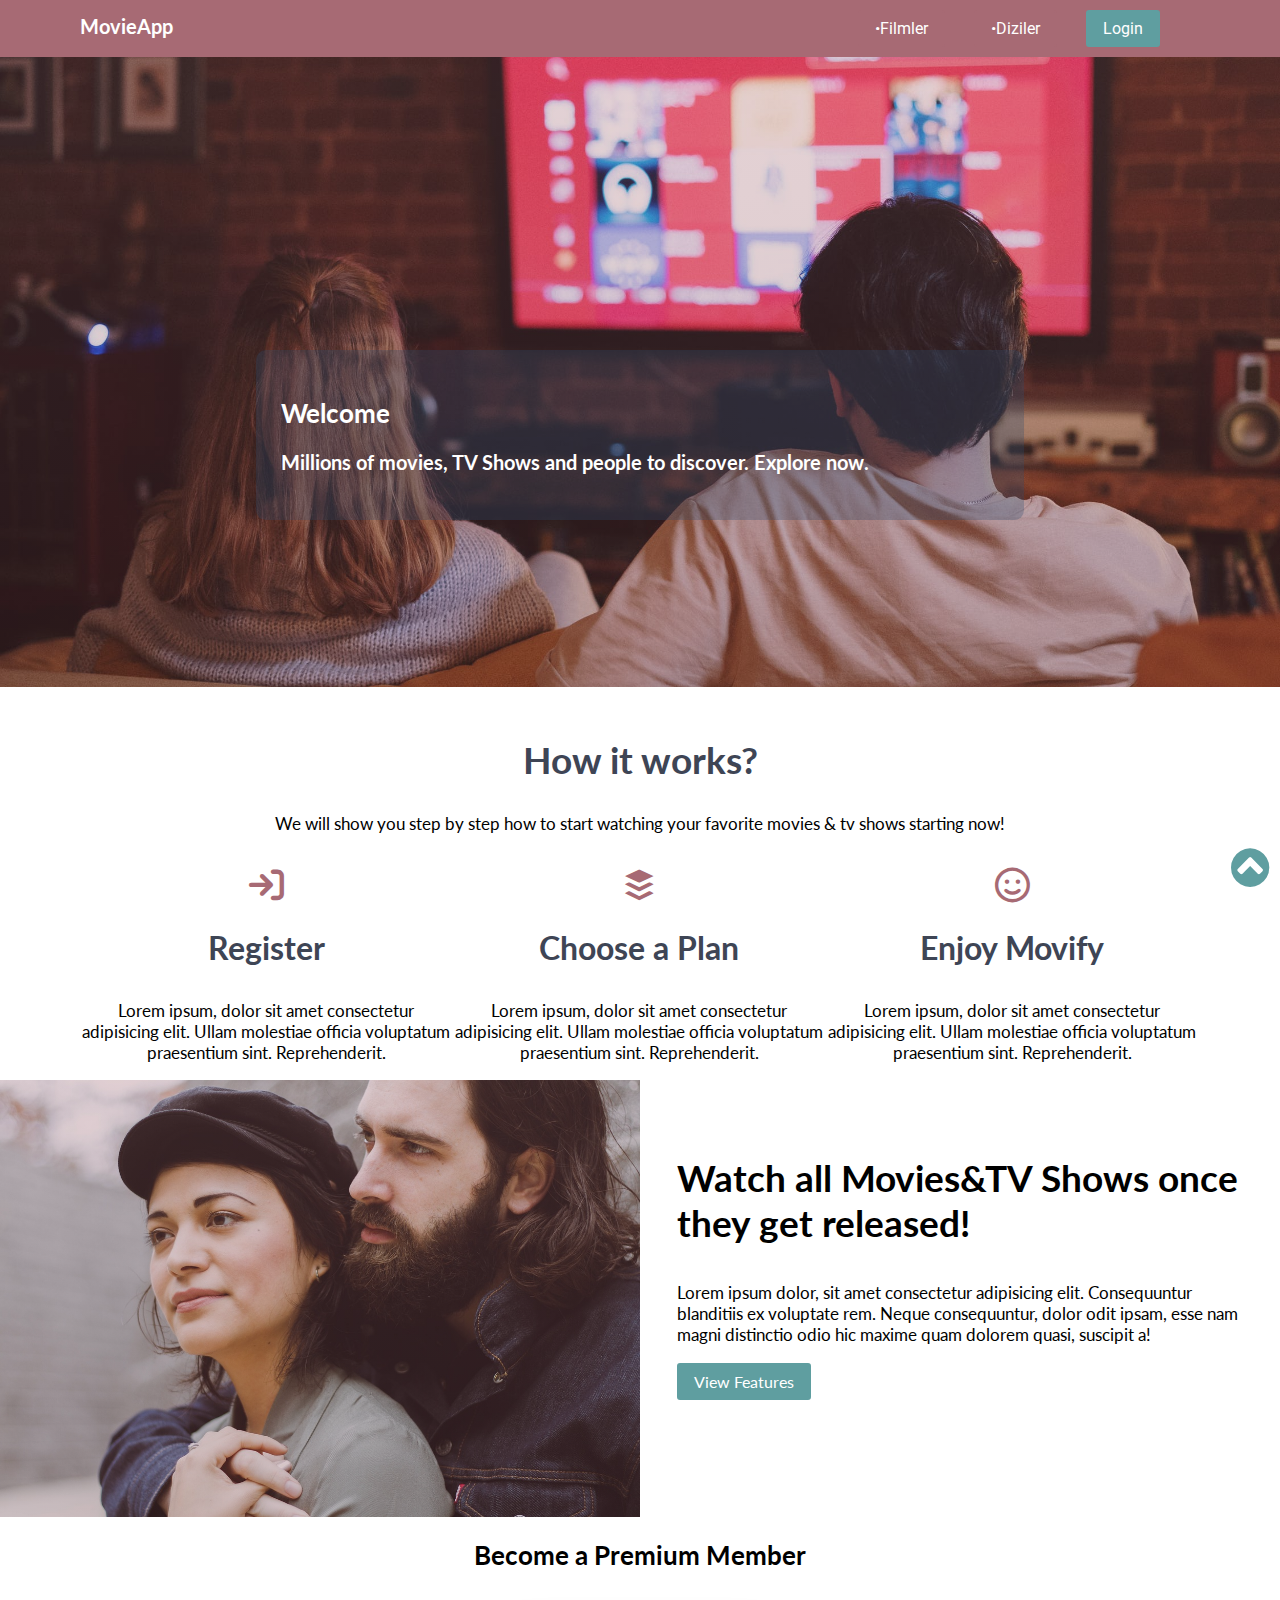
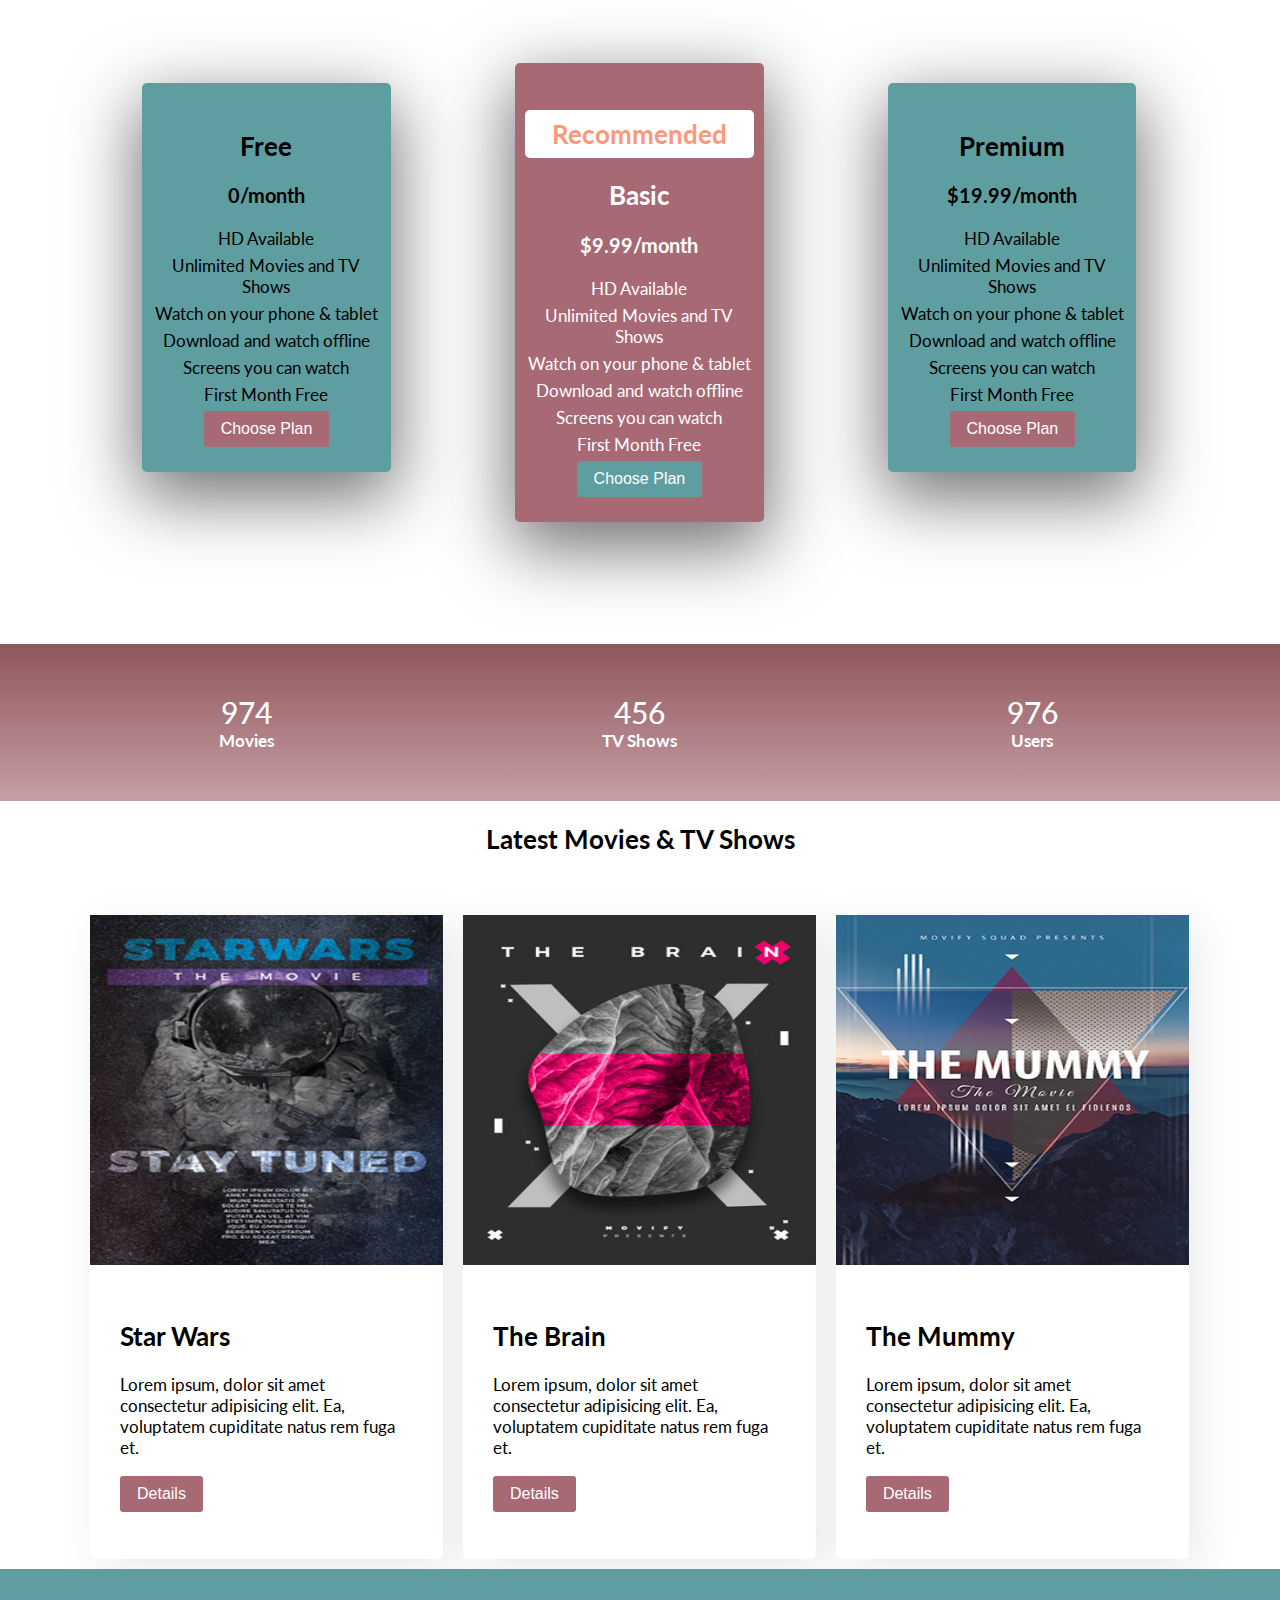
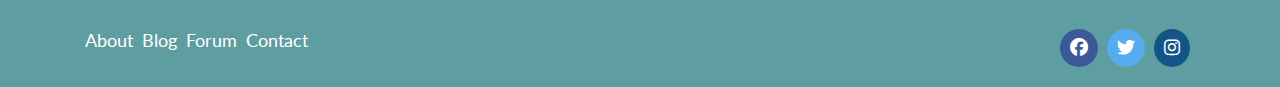
==== index.html @ a4a24340 "css dosyalarinda degisiklikler yapildi" ====
<!DOCTYPE html>
<html lang="en">
  <head>
    <meta charset="UTF-8" />
    <meta name="viewport" content="width=device-width, initial-scale=1.0" />
    <title>Document</title>

    <link rel="stylesheet" href="css/styles.css" />
  </head>
  <body id="body">
    <header class="main-header">
      <div class="container">
        <a href="#" class="main-header__logo">MovieApp</a>
        <nav class="main-nav">
          <ul class="main-nav__items">
            <li class="main-nav__item">
              <a class="btn btn-primary" href="#">Filmler</a>
            </li>
            <li class="main-nav__item">
              <a class="btn btn-primary" href="#">Diziler</a>
            </li>
            <li class="main-nav__item main-nav__item--login">
              <a class="btn btn-secondary" href="#">Login</a>
            </li>
          </ul>
        </nav>
      </div>
    </header>

    <main>
      <section id="showcase">
        <div class="content">
          <h2>Welcome</h2>
          <h3>
            Millions of movies, TV Shows and people to discover. Explore now.
          </h3>
        </div>
      </section>

      <section id="how-it-works">
        <div class="container">
          <div class="row">
            <h2>How it works?</h2>
            <p>
              We will show you step by step how to start watching your favorite
              movies & tv shows starting now!
            </p>
          </div>
          <div class="row"></div>

          <div class="icon-box col-3">
            <i class="fa-solid fa-arrow-right-to-bracket fa-2xl"></i>
            <h3>Register</h3>
            <p>
              Lorem ipsum, dolor sit amet consectetur adipisicing elit. Ullam
              molestiae officia voluptatum praesentium sint. Reprehenderit.
            </p>
          </div>
          <div class="icon-box col-3">
            <i class="fa-brands fa-buffer fa-2xl"></i>
            <h3>Choose a Plan</h3>
            <p>
              Lorem ipsum, dolor sit amet consectetur adipisicing elit. Ullam
              molestiae officia voluptatum praesentium sint. Reprehenderit.
            </p>
          </div>
          <div class="icon-box col-3">
            <i class="fa-regular fa-face-smile fa-2xl"></i>
            <h3>Enjoy Movify</h3>
            <p>
              Lorem ipsum, dolor sit amet consectetur adipisicing elit. Ullam
              molestiae officia voluptatum praesentium sint. Reprehenderit.
            </p>
          </div>
        </div>
      </section>

      <section id="features">
        <div class="row">
          <div class="col-2 features__left"></div>
          <div class="col-2 features__right">
            <h3>Watch all Movies&TV Shows once they get released!</h3>
            <p>
              Lorem ipsum dolor, sit amet consectetur adipisicing elit.
              Consequuntur blanditiis ex voluptate rem. Neque consequuntur,
              dolor odit ipsam, esse nam magni distinctio odio hic maxime quam
              dolorem quasi, suscipit a!
            </p>
            <a class="btn btn-secondary" href="#">View Features</a>
          </div>
        </div>
      </section>

      <section id="plans">
        <h2 class="section-title">Become a Premium Member</h2>
        <div class="container">
          <div class="row">
            <div class="col-3 plan">
              <div class="inner-plan">
                <h2>Free</h2>
                <h3>0/month</h3>
                <ul class="plan_features">
                  <li>HD Available</li>
                  <li>Unlimited Movies and TV Shows</li>
                  <li>Watch on your phone & tablet</li>
                  <li>Download and watch offline</li>
                  <li>Screens you can watch</li>
                  <li>First Month Free</li>
                </ul>
                <div>
                  <button class="btn btn-primary">Choose Plan</button>
                </div>
              </div>
            </div>
            <div class="col-3 plan plan--featured">
              <div class="inner-plan recommended_plan">
                <h2 class="plan__badge">Recommended</h2>
                <h2>Basic</h2>
                <h3>$9.99/month</h3>
                <ul class="plan_features">
                  <li>HD Available</li>
                  <li>Unlimited Movies and TV Shows</li>
                  <li>Watch on your phone & tablet</li>
                  <li>Download and watch offline</li>
                  <li>Screens you can watch</li>
                  <li>First Month Free</li>
                </ul>
                <div>
                  <button class="btn btn-secondary">Choose Plan</button>
                </div>
              </div>
            </div>
            <div class="col-3 plan">
              <div class="inner-plan">
                <h2>Premium</h2>
                <h3>$19.99/month</h3>
                <ul class="plan_features">
                  <li>HD Available</li>
                  <li>Unlimited Movies and TV Shows</li>
                  <li>Watch on your phone & tablet</li>
                  <li>Download and watch offline</li>
                  <li>Screens you can watch</li>
                  <li>First Month Free</li>
                </ul>
                <div>
                  <button class="btn btn-primary">Choose Plan</button>
                </div>
              </div>
            </div>
          </div>
        </div>
      </section>

      <section id="counters">
        <div class="row counter">
          <div class="col-3">
            <span class="counter__item">974</span>
            <h4>Movies</h4>
          </div>
          <div class="col-3">
            <span class="counter__item">456</span>
            <h4>TV Shows</h4>
          </div>
          <div class="col-3">
            <span class="counter__item">976</span>
            <h4>Users</h4>
          </div>
        </div>
      </section>

      <section id="movies">
        <h2 class="section-title">Latest Movies & TV Shows</h2>
        <div class="container">
          <div class="row">
            <div class="col-3 card-container">
              <div class="card">
                <img
                  class="card-image img-fluid"
                  src="img/poster-1.jpeg"
                  alt=""
                />
                <div class="card-body">
                  <h2>Star Wars</h2>
                  <p>
                    Lorem ipsum, dolor sit amet consectetur adipisicing elit.
                    Ea, voluptatem cupiditate natus rem fuga et.
                  </p>
                  <p><button class="btn btn-primary">Details</button></p>
                </div>
              </div>
            </div>
            <div class="col-3 card-container">
              <div class="card">
                <img
                  class="card-image img-fluid"
                  src="img/poster-2.jpeg"
                  alt=""
                />
                <div class="card-body">
                  <h2>The Brain</h2>
                  <p>
                    Lorem ipsum, dolor sit amet consectetur adipisicing elit.
                    Ea, voluptatem cupiditate natus rem fuga et.
                  </p>
                  <p><button class="btn btn-primary">Details</button></p>
                </div>
              </div>
            </div>
            <div class="col-3 card-container">
              <div class="card">
                <img
                  class="card-image img-fluid"
                  src="img/poster-3.jpeg"
                  alt=""
                />
                <div class="card-body">
                  <h2>The Mummy</h2>
                  <p>
                    Lorem ipsum, dolor sit amet consectetur adipisicing elit.
                    Ea, voluptatem cupiditate natus rem fuga et.
                  </p>
                  <p><button class="btn btn-primary">Details</button></p>
                </div>
              </div>
            </div>
          </div>
        </div>
      </section>
    </main>

    <footer>
      <div class="container">
        <div class="row">
          <div class="col-2 footer-links">
            <ul>
              <li><a href="#">About</a></li>
              <li><a href="#">Blog</a></li>
              <li><a href="#">Forum</a></li>
              <li><a href="#">Contact</a></li>
            </ul>
          </div>
          <div class="col-2 social-links">
            <ul>
              <li><a href="#" class="fa-brands fa-facebook"></a></li>
              <li><a href="#" class="fa-brands fa-twitter"></a></li>
              <li><a href="#" class="fa-brands fa-instagram"></a></li>
            </ul>
          </div>
        </div>
      </div>
    </footer>

    <a href="#body" id="backtotop"> <i class="fa fa-chevron-circle-up"></i></a>
  </body>
</html>
---- css/styles.css ----
@import url("https://cdnjs.cloudflare.com/ajax/libs/font-awesome/6.4.2/css/all.min.css");
@import url("https://fonts.googleapis.com/css2?family=Lato:wght@400;700&family=Roboto:wght@400;700&display=swap");

@import url("https://cdnjs.cloudflare.com/ajax/libs/font-awesome/4.7.0/css/font-awesome.min.css");
@import url("buttons.css");
@import url("base.css");

html {
  scroll-behavior: smooth;
}

main {
  min-height: calc(100vh - 180px);
}
#showcase {
  background: linear-gradient(
      to bottom,
      rgba(167, 106, 116, 0.3),
      rgba(129, 75, 84, 0.3)
    ),
    url("../img/bg.jpeg");
  background-position: center;
  background-size: cover;
  width: 100%;
  height: 40vh;
  position: relative;
}
#showcase .content {
  position: absolute;
  top: 60%;
  left: 50%;
  transform: translate(-50%, -50%);
  color: #fff;
  background: rgba(46, 76, 109, 0.3);
  padding: 2rem;
  width: 60%;
  border-radius: 10px;
}

#showcase h1 {
  position: absolute;
  top: 50%;
  left: 50%;
  color: white;
  transform: translate(-50%, -50%);
  margin: 0;
}

@media (min-width: 576px) {
  #showcase {
    height: 50vh;
  }
}

@media (min-width: 768px) {
  #showcase {
    height: 60vh;
  }
}

@media (min-width: 992px) {
  #showcase {
    height: 70vh;
  }
}

#how-it-works {
  padding: 10px;
  text-align: center;
}

.main-header {
  background-color: #a76a74;
  padding: 0.8rem 1.6rem;
  position: sticky;
  width: 100%;
  top: 0;
  z-index: +1;
}
.main-nav {
  display: inline-block;
  width: calc(100% - 10rem);
  text-align: right;

  font-family: "Roboto", sans-serif;
}
.main-nav__items {
  margin: 0;
  padding: 0;
}
.main-nav__item {
  display: inline-block;
  margin: 0 1rem;
}

.main-nav__item a {
  text-decoration: none;
}

.main-header__logo {
  color: white;
  text-decoration: none;
  font-weight: bold;
  font-size: 20px;
}

.main-nav__item ::before {
  content: "\2022";
}

.main-nav__item--login a::before {
  content: none;
}

#how-it-works h2 {
  color: #3e4555;
  font-size: 3rem;
}

.icon-box h3 {
  color: #3e4555;
  font-size: 2.6rem;
}

.icon-box i {
  color: rgb(167, 106, 116);
}

.features__left {
  background: linear-gradient(
      to bottom,
      rgba(167, 106, 116, 0.3),
      rgba(129, 75, 84, 0.3)
    ),
    url("../img/features.jpeg");
  background-position: center top;
  background-size: cover;
}

.features__right {
  padding: 3rem;
}

.features__left,
.features__right {
  height: 35rem;
}
.features__right h3 {
  font-size: 3rem;
}

.section-title {
  text-align: center;
  margin-bottom: 4rem;
}
.plan {
  text-align: center;
  padding: 5rem;
}

.plan__badge {
  background-color: #fff;
  color: #fc997c;
  padding: 8px;
  border-radius: 5px;
}

.recommended_plan {
  color: #fff;
  background-color: rgb(167, 106, 116) !important;
}

.inner-plan {
  border-radius: 5px;
  background-color: cadetblue;
  padding: 25px 10px;
  box-shadow: rgba(0, 0, 0, 0.56) 0px 22px 70px 4px;
  transition: box-shadow 0.4s;
}

.inner-plan:hover {
  box-shadow: rgba(0, 0, 0, 0.8) 0px 22px 70px 4px;
}

.plan_features {
  list-style-type: none;
  margin: 0px;
  padding: 0px;
}

.plan_features li {
  margin: 6px 0px;
}

@media (min-width: 768px) {
  .plan--featured {
    position: relative;
    top: -20px;
  }
}

#backtotop {
  position: fixed;
  bottom: 10px;
  right: 10px;
}

#backtotop i {
  color: cadetblue;
  font-size: 45px;
  transition: color 0.6s;
}

#backtotop i:hover {
  color: #304e50;
}

.counter {
  background: linear-gradient(to bottom, #8f565c 0%, #c69fa4 100%);
  text-align: center;
  padding: 50px;
  margin-bottom: 0px;
}

.counter h4 {
  margin: 0;
  color: #fff;
}

.counter__item {
  font-size: 30px;
  font-weight: 500;
  color: #fff;
}

.card {
  background-color: #fff;
  border-radius: 5px;
  cursor: pointer;
  box-shadow: 10px 10px 40px rgba(52, 58, 64, 0.1);
  /* position: relative; */
  /* top: 0; */
  transition: all 0.3s;
}

.card:hover {
  /* top: -10px; */
  transform: translateY(-10px);
}

.card-container {
  padding: 10px;
}

.card-body {
  padding: 30px;
}

.card-image {
  max-height: 350px;
}

footer {
  background-color: cadetblue;
  padding: 20px;
  position: relative;
}

footer a {
  text-decoration: none;
  color: #fff;
  font-size: 18px;
}

footer ul {
  margin: 0;
  padding: 0;
}

footer li {
  list-style-type: none;
  display: inline-block;
  margin-left: 5px;
}

.social-links {
  text-align: right;
  padding-right: 10px;
}

.fa-brands,
.fa-regular,
.fa-solid {
  padding: 10px;
  border-radius: 50%;
}

.fa-brands:hover,
.fa-regular:hover,
.fa-solid:hover {
  opacity: 0.7;
}

.fa-facebook {
  background-color: #3b5998;
}

.fa-twitter {
  background-color: #55acee;
}

.fa-instagram {
  background-color: #125688;
}
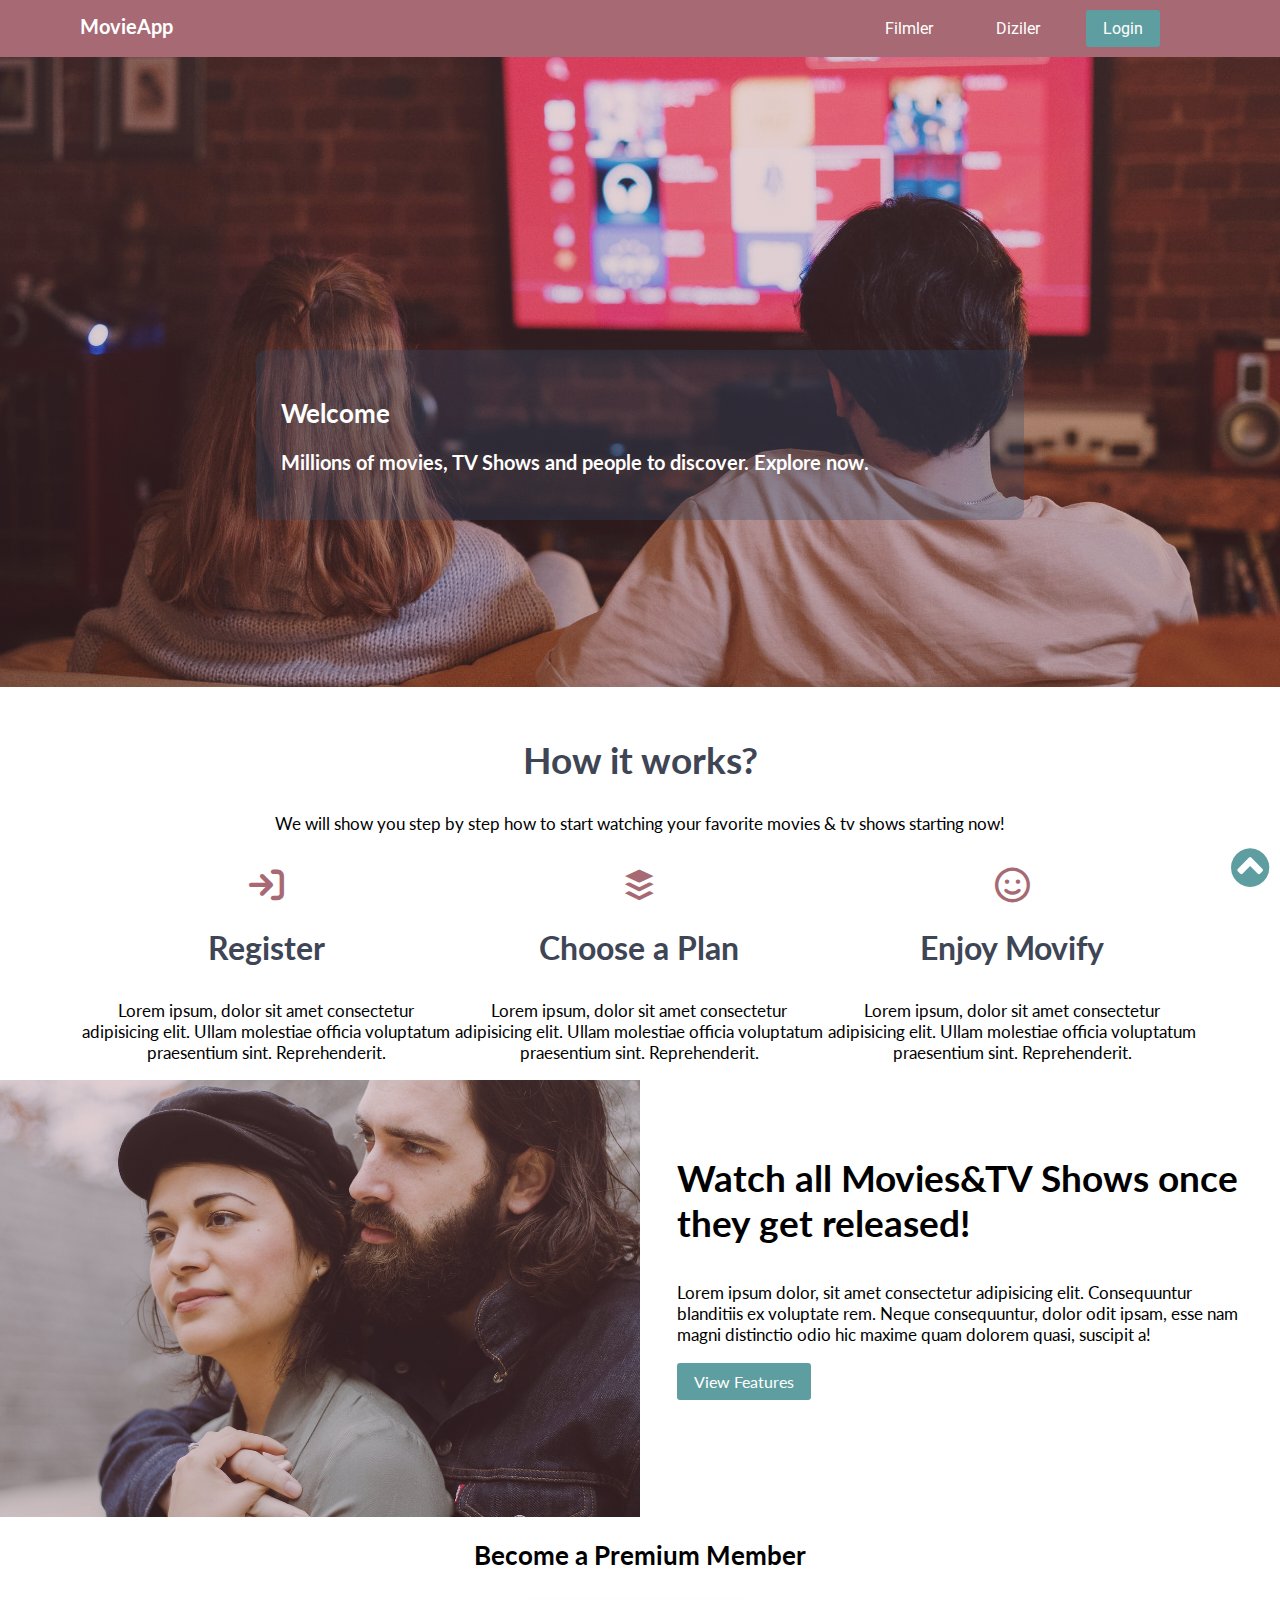
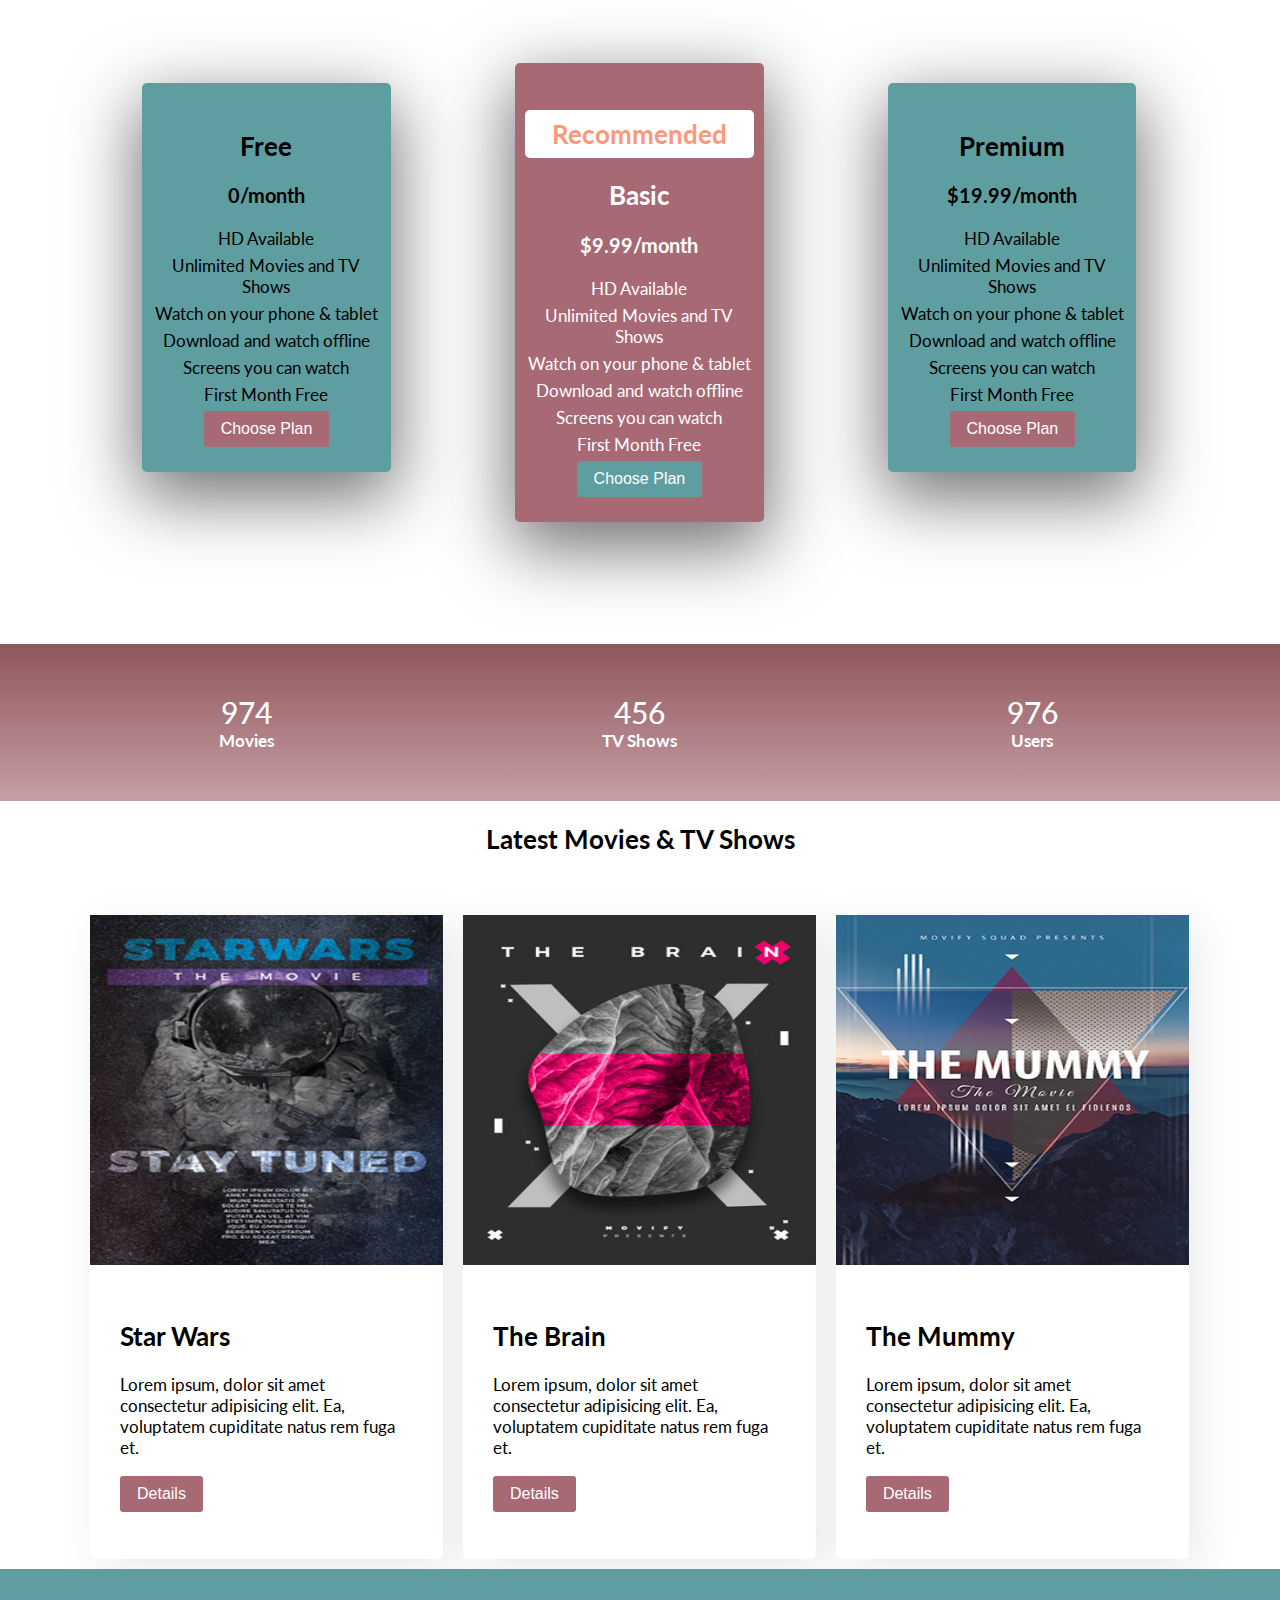
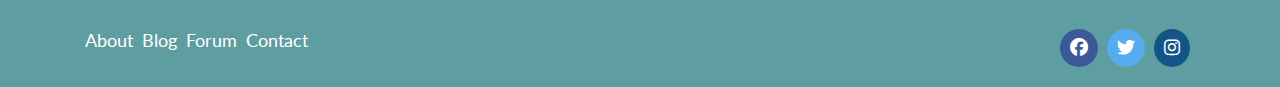
==== commit 3760abaa: "css dosyalarinda degisiklikler yapildi" ====
--- a/index.html
+++ b/index.html
@@ -9,7 +9,7 @@
   </head>
   <body id="body">
     <header class="main-header">
-      <div class="container">
+      <div id="main-nav" class="container">
         <a href="#" class="main-header__logo">MovieApp</a>
         <nav class="main-nav">
           <ul class="main-nav__items">
@@ -21,6 +21,11 @@
             </li>
             <li class="main-nav__item main-nav__item--login">
               <a class="btn btn-secondary" href="#">Login</a>
+            </li>
+            <li class="main-nav__item main-nav__item--menu">
+              <a href="#" onclick="displayMenu()"
+                ><i class="fa-solid fa-bars"></i
+              ></a>
             </li>
           </ul>
         </nav>
@@ -251,5 +256,12 @@
     </footer>
 
     <a href="#body" id="backtotop"> <i class="fa fa-chevron-circle-up"></i></a>
+
+    <script>
+      function displayMenu() {
+        var link = document.getElementById("main-nav");
+        link.classList.toggle("responsive"); //varsa sil yoksa ekle
+      }
+    </script>
   </body>
 </html>
--- a/css/styles.css
+++ b/css/styles.css
@@ -97,19 +97,39 @@
   text-decoration: none;
 }
 
+.main-nav__item:last-child {
+  display: none;
+}
+
+@media (max-width: 600px) {
+  .main-nav__item {
+    display: none;
+  }
+  .main-nav__item:last-child {
+    display: block;
+  }
+
+  .responsive .main-nav__item {
+    display: block;
+    text-align: left;
+    margin: 1rem 0;
+  }
+
+  .responsive .main-nav {
+    display: block;
+  }
+  .responsive .main-nav__item:last-child {
+    position: absolute;
+    right: 40px;
+    top: 6px;
+  }
+}
+
 .main-header__logo {
   color: white;
   text-decoration: none;
   font-weight: bold;
   font-size: 20px;
-}
-
-.main-nav__item ::before {
-  content: "\2022";
-}
-
-.main-nav__item--login a::before {
-  content: none;
 }
 
 #how-it-works h2 {
@@ -293,6 +313,7 @@
 .fa-solid {
   padding: 10px;
   border-radius: 50%;
+  color: white;
 }
 
 .fa-brands:hover,
